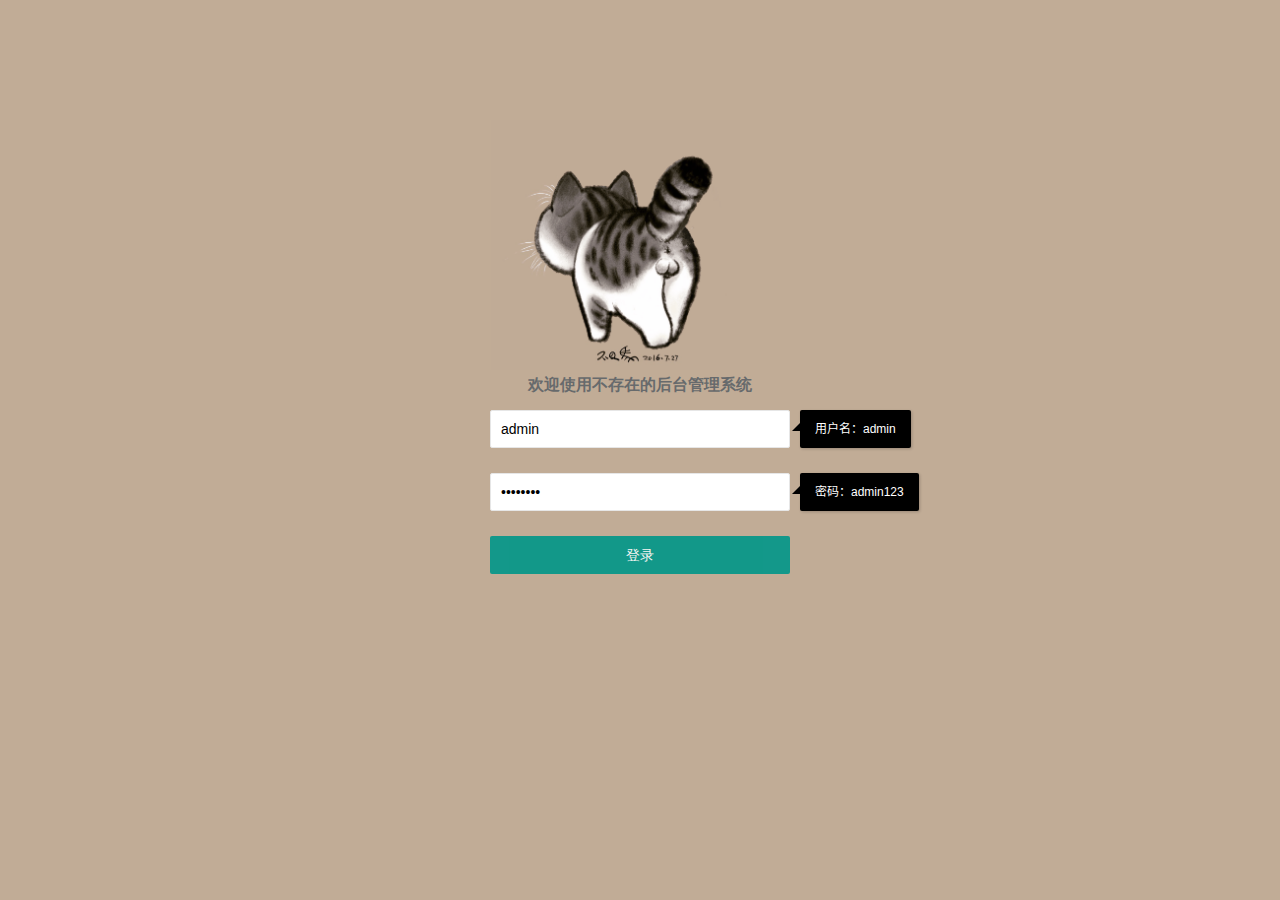
==== carousel.html @ 5767499c "轮播图、登录认证等" ====
<!DOCTYPE html>
<html lang="zh-CN">

<head>
    <meta charset="UTF-8">
    <meta name="renderer" content="webkit">
    <meta name="viewport" content="width=device-width, initial-scale=1.0">
    <meta http-equiv="X-UA-Compatible" content="ie=edge">
    <title>layui2.0 | 轮播图</title>
    <link rel="stylesheet" href="./layui/css/layui.css">
    <link rel="stylesheet" href="./css/main.css">
</head>

<body>
    <div class="layui-layout layui-layout-admin">
        <script src="./js/modules/nav.js"></script>
        <div class="layui-body">
            <span class="layui-breadcrumb"><a href="">首页</a><a><cite>轮播图</cite></a></span>
            <div class="layui-carousel" id="carousel" lay-filter="carousel">
                <div carousel-item class="carousel-items" id="imgItems">
                    <div><img src="./img/carousel/1.jpg" alt=""></div>
                    <div><img src="./img/carousel/2.jpg" alt=""></div>
                    <div><img src="./img/carousel/3.jpg" alt=""></div>
                    <!-- <div><img src="./img/carousel/4.jpg" alt=""></div>
                    <div><img src="./img/carousel/5.jpg" alt=""></div>
                    <div><img src="./img/carousel/6.jpg" alt=""></div> -->
                </div>
            </div>
            <button type="button" class="layui-btn" id="moreImg">添加一张图片</button>
        </div>
        <div class="layui-footer">
            <p>版权所有:coldshan　备案号: 554655©coldshan58　UI框架---layui</p>
        </div>
    </div>
    <script src="./layui/layui.js"></script>
    <script src="./js/common.js"></script>
    <script>
        layui.use(['element', 'carousel', 'layer'], function () {
            var element = layui.element;
            var carousel = layui.carousel;
            var layer = layui.layer;

            var carouselOptions = {
                elem: '#carousel',
                width: '80%',
                height: '600px',
                arrow: 'hover',
                anim: 'default',
                interval: '1500'
            }
            var myCarousel = carousel.render(carouselOptions);
            carousel.on('change(carousel)', function (obj) {
                var arr = ["一", "二", "三", "四", "五", "六"]
                layer.msg("我是第" + arr[obj.index] + "张图片", { time: 800 });
            });
            var count = 4;
            var moreImgBtn = document.getElementById('moreImg');
            var imgELements = document.getElementById('imgItems');
            var imgHtml = '<img src="./img/carousel/'+ count +'.jpg" alt="">';
            moreImgBtn.onclick = function () {
                if(count < 7) {
                    var imgBox = document.createElement('div');
                    imgBox.innerHTML = imgHtml;
                    imgELements.appendChild(imgBox);
                    myCarousel.reload(carouselOptions);
                    count += 1;
                    imgHtml = '<img src="./img/carousel/'+ count +'.jpg" alt="">';
                } else {
                    layer.msg('没有图片啦', {time: 1500});
                }
            }
        })
    </script>
</body>

</html>
---- layui/css/layui.css ----
/** layui-v2.1.2 MIT License By http://www.layui.com */
 .layui-btn,.layui-inline,img{vertical-align:middle}.layui-btn,.layui-disabled,.layui-icon,.layui-unselect{-webkit-user-select:none;-ms-user-select:none;-moz-user-select:none}blockquote,body,button,dd,div,dl,dt,form,h1,h2,h3,h4,h5,h6,input,li,ol,p,pre,td,textarea,th,ul{margin:0;padding:0;-webkit-tap-highlight-color:rgba(0,0,0,0)}a:active,a:hover{outline:0}img{display:inline-block;border:none}li{list-style:none}table{border-collapse:collapse;border-spacing:0}h1,h2,h3{font-size:14px;font-weight:400}h4,h5,h6{font-size:100%;font-weight:400}button,input,optgroup,option,select,textarea{font-family:inherit;font-size:inherit;font-style:inherit;font-weight:inherit;outline:0}pre{white-space:pre-wrap;white-space:-moz-pre-wrap;white-space:-pre-wrap;white-space:-o-pre-wrap;word-wrap:break-word}@font-face{font-family:layui-icon;src:url(../font/iconfont.eot?v=2);src:url(../font/iconfont.eot?v=2#iefix) format('embedded-opentype'),url(../font/iconfont.svg?v=2#iconfont) format('svg'),url(../font/iconfont.woff?v=2) format('woff'),url(../font/iconfont.ttf?v=2) format('truetype')}.layui-icon{font-family:layui-icon!important;font-size:16px;font-style:normal;-webkit-font-smoothing:antialiased;-moz-osx-font-smoothing:grayscale}body{line-height:24px;font:14px Helvetica Neue,Helvetica,PingFang SC,\5FAE\8F6F\96C5\9ED1,Tahoma,Arial,sans-serif}hr{height:1px;margin:10px 0;border:0;background-color:#e2e2e2;clear:both}a{color:#333;text-decoration:none}a:hover{color:#777}a cite{font-style:normal;*cursor:pointer}.layui-border-box,.layui-border-box *{box-sizing:border-box}.layui-box,.layui-box *{box-sizing:content-box}.layui-clear{clear:both;*zoom:1}.layui-clear:after{content:'\20';clear:both;*zoom:1;display:block;height:0}.layui-inline{position:relative;display:inline-block;*display:inline;*zoom:1}.layui-edge{position:absolute;width:0;height:0;border-style:dashed;border-color:transparent;overflow:hidden}.layui-elip{text-overflow:ellipsis;overflow:hidden;white-space:nowrap}.layui-disabled,.layui-disabled:hover{color:#d2d2d2!important;cursor:not-allowed!important}.layui-circle{border-radius:100%}.layui-show{display:block!important}.layui-hide{display:none!important}.layui-main{position:relative;width:1140px;margin:0 auto}.layui-header{position:relative;z-index:1000;height:60px}.layui-header a:hover{transition:all .5s;-webkit-transition:all .5s}.layui-side{position:fixed;top:0;bottom:0;z-index:999;width:200px;overflow-x:hidden}.layui-side-scroll{width:220px;height:100%;overflow-x:hidden}.layui-body{position:absolute;left:200px;right:0;top:0;bottom:0;z-index:998;width:auto;overflow:hidden;overflow-y:auto;box-sizing:border-box}.layui-layout-admin .layui-header{background-color:#23262E}.layui-layout-admin .layui-side{top:60px;width:200px;overflow-x:hidden}.layui-layout-admin .layui-body{top:60px;bottom:44px}.layui-layout-admin .layui-main{width:auto;margin:0 15px}.layui-layout-admin .layui-footer{position:fixed;left:200px;right:0;bottom:0;height:44px;line-height:44px;padding:0 15px;background-color:#eee}.layui-layout-admin .layui-logo{position:absolute;left:0;top:0;width:200px;height:100%;line-height:60px;text-align:center;color:#009688;font-size:16px}.layui-layout-admin .layui-header .layui-nav{background:0 0}.layui-layout-left{position:absolute!important;left:200px;top:0}.layui-layout-right{position:absolute!important;right:0;top:0}.layui-container{position:relative;margin:0 auto;padding:0 15px;box-sizing:border-box}.layui-fluid{position:relative;margin:0 auto;padding:0 15px}.layui-row:after,.layui-row:before{content:'';display:block;clear:both}.layui-col-lg1,.layui-col-lg10,.layui-col-lg11,.layui-col-lg12,.layui-col-lg2,.layui-col-lg3,.layui-col-lg4,.layui-col-lg5,.layui-col-lg6,.layui-col-lg7,.layui-col-lg8,.layui-col-lg9,.layui-col-md1,.layui-col-md10,.layui-col-md11,.layui-col-md12,.layui-col-md2,.layui-col-md3,.layui-col-md4,.layui-col-md5,.layui-col-md6,.layui-col-md7,.layui-col-md8,.layui-col-md9,.layui-col-sm1,.layui-col-sm10,.layui-col-sm11,.layui-col-sm12,.layui-col-sm2,.layui-col-sm3,.layui-col-sm4,.layui-col-sm5,.layui-col-sm6,.layui-col-sm7,.layui-col-sm8,.layui-col-sm9,.layui-col-xs1,.layui-col-xs10,.layui-col-xs11,.layui-col-xs12,.layui-col-xs2,.layui-col-xs3,.layui-col-xs4,.layui-col-xs5,.layui-col-xs6,.layui-col-xs7,.layui-col-xs8,.layui-col-xs9{position:relative;display:block;box-sizing:border-box}.layui-col-xs1,.layui-col-xs10,.layui-col-xs11,.layui-col-xs12,.layui-col-xs2,.layui-col-xs3,.layui-col-xs4,.layui-col-xs5,.layui-col-xs6,.layui-col-xs7,.layui-col-xs8,.layui-col-xs9{float:left}.layui-col-xs1{width:8.33333333%}.layui-col-xs2{width:16.66666667%}.layui-col-xs3{width:25%}.layui-col-xs4{width:33.33333333%}.layui-col-xs5{width:41.66666667%}.layui-col-xs6{width:50%}.layui-col-xs7{width:58.33333333%}.layui-col-xs8{width:66.66666667%}.layui-col-xs9{width:75%}.layui-col-xs10{width:83.33333333%}.layui-col-xs11{width:91.66666667%}.layui-col-xs12{width:100%}.layui-col-xs-offset1{margin-left:8.33333333%}.layui-col-xs-offset2{margin-left:16.66666667%}.layui-col-xs-offset3{margin-left:25%}.layui-col-xs-offset4{margin-left:33.33333333%}.layui-col-xs-offset5{margin-left:41.66666667%}.layui-col-xs-offset6{margin-left:50%}.layui-col-xs-offset7{margin-left:58.33333333%}.layui-col-xs-offset8{margin-left:66.66666667%}.layui-col-xs-offset9{margin-left:75%}.layui-col-xs-offset10{margin-left:83.33333333%}.layui-col-xs-offset11{margin-left:91.66666667%}.layui-col-xs-offset12{margin-left:100%}@media screen and (max-width:768px){.layui-hide-xs{display:none!important}.layui-show-xs-block{display:block!important}.layui-show-xs-inline{display:inline!important}.layui-show-xs-inline-block{display:inline-block!important}}@media screen and (min-width:768px){.layui-container{width:750px}.layui-hide-sm{display:none!important}.layui-show-sm-block{display:block!important}.layui-show-sm-inline{display:inline!important}.layui-show-sm-inline-block{display:inline-block!important}.layui-col-sm1,.layui-col-sm10,.layui-col-sm11,.layui-col-sm12,.layui-col-sm2,.layui-col-sm3,.layui-col-sm4,.layui-col-sm5,.layui-col-sm6,.layui-col-sm7,.layui-col-sm8,.layui-col-sm9{float:left}.layui-col-sm1{width:8.33333333%}.layui-col-sm2{width:16.66666667%}.layui-col-sm3{width:25%}.layui-col-sm4{width:33.33333333%}.layui-col-sm5{width:41.66666667%}.layui-col-sm6{width:50%}.layui-col-sm7{width:58.33333333%}.layui-col-sm8{width:66.66666667%}.layui-col-sm9{width:75%}.layui-col-sm10{width:83.33333333%}.layui-col-sm11{width:91.66666667%}.layui-col-sm12{width:100%}.layui-col-sm-offset1{margin-left:8.33333333%}.layui-col-sm-offset2{margin-left:16.66666667%}.layui-col-sm-offset3{margin-left:25%}.layui-col-sm-offset4{margin-left:33.33333333%}.layui-col-sm-offset5{margin-left:41.66666667%}.layui-col-sm-offset6{margin-left:50%}.layui-col-sm-offset7{margin-left:58.33333333%}.layui-col-sm-offset8{margin-left:66.66666667%}.layui-col-sm-offset9{margin-left:75%}.layui-col-sm-offset10{margin-left:83.33333333%}.layui-col-sm-offset11{margin-left:91.66666667%}.layui-col-sm-offset12{margin-left:100%}}@media screen and (min-width:992px){.layui-container{width:970px}.layui-hide-md{display:none!important}.layui-show-md-block{display:block!important}.layui-show-md-inline{display:inline!important}.layui-show-md-inline-block{display:inline-block!important}.layui-col-md1,.layui-col-md10,.layui-col-md11,.layui-col-md12,.layui-col-md2,.layui-col-md3,.layui-col-md4,.layui-col-md5,.layui-col-md6,.layui-col-md7,.layui-col-md8,.layui-col-md9{float:left}.layui-col-md1{width:8.33333333%}.layui-col-md2{width:16.66666667%}.layui-col-md3{width:25%}.layui-col-md4{width:33.33333333%}.layui-col-md5{width:41.66666667%}.layui-col-md6{width:50%}.layui-col-md7{width:58.33333333%}.layui-col-md8{width:66.66666667%}.layui-col-md9{width:75%}.layui-col-md10{width:83.33333333%}.layui-col-md11{width:91.66666667%}.layui-col-md12{width:100%}.layui-col-md-offset1{margin-left:8.33333333%}.layui-col-md-offset2{margin-left:16.66666667%}.layui-col-md-offset3{margin-left:25%}.layui-col-md-offset4{margin-left:33.33333333%}.layui-col-md-offset5{margin-left:41.66666667%}.layui-col-md-offset6{margin-left:50%}.layui-col-md-offset7{margin-left:58.33333333%}.layui-col-md-offset8{margin-left:66.66666667%}.layui-col-md-offset9{margin-left:75%}.layui-col-md-offset10{margin-left:83.33333333%}.layui-col-md-offset11{margin-left:91.66666667%}.layui-col-md-offset12{margin-left:100%}}@media screen and (min-width:1200px){.layui-container{width:1170px}.layui-hide-lg{display:none!important}.layui-show-lg-block{display:block!important}.layui-show-lg-inline{display:inline!important}.layui-show-lg-inline-block{display:inline-block!important}.layui-col-lg1,.layui-col-lg10,.layui-col-lg11,.layui-col-lg12,.layui-col-lg2,.layui-col-lg3,.layui-col-lg4,.layui-col-lg5,.layui-col-lg6,.layui-col-lg7,.layui-col-lg8,.layui-col-lg9{float:left}.layui-col-lg1{width:8.33333333%}.layui-col-lg2{width:16.66666667%}.layui-col-lg3{width:25%}.layui-col-lg4{width:33.33333333%}.layui-col-lg5{width:41.66666667%}.layui-col-lg6{width:50%}.layui-col-lg7{width:58.33333333%}.layui-col-lg8{width:66.66666667%}.layui-col-lg9{width:75%}.layui-col-lg10{width:83.33333333%}.layui-col-lg11{width:91.66666667%}.layui-col-lg12{width:100%}.layui-col-lg-offset1{margin-left:8.33333333%}.layui-col-lg-offset2{margin-left:16.66666667%}.layui-col-lg-offset3{margin-left:25%}.layui-col-lg-offset4{margin-left:33.33333333%}.layui-col-lg-offset5{margin-left:41.66666667%}.layui-col-lg-offset6{margin-left:50%}.layui-col-lg-offset7{margin-left:58.33333333%}.layui-col-lg-offset8{margin-left:66.66666667%}.layui-col-lg-offset9{margin-left:75%}.layui-col-lg-offset10{margin-left:83.33333333%}.layui-col-lg-offset11{margin-left:91.66666667%}.layui-col-lg-offset12{margin-left:100%}}.layui-col-space1{margin:-.5px}.layui-col-space1>*{padding:.5px}.layui-col-space3{margin:-1.5px}.layui-col-space3>*{padding:1.5px}.layui-col-space5{margin:-2.5px}.layui-col-space5>*{padding:2.5px}.layui-col-space8{margin:-3.5px}.layui-col-space8>*{padding:3.5px}.layui-col-space10{margin:-5px}.layui-col-space10>*{padding:5px}.layui-col-space12{margin:-6px}.layui-col-space12>*{padding:6px}.layui-col-space15{margin:-7.5px}.layui-col-space15>*{padding:7.5px}.layui-col-space18{margin:-9px}.layui-col-space18>*{padding:9px}.layui-col-space20{margin:-10px}.layui-col-space20>*{padding:10px}.layui-col-space22{margin:-11px}.layui-col-space22>*{padding:11px}.layui-col-space25{margin:-12.5px}.layui-col-space25>*{padding:12.5px}.layui-col-space30{margin:-15px}.layui-col-space30>*{padding:15px}.layui-btn,.layui-input,.layui-select,.layui-textarea,.layui-upload-button{outline:0;-webkit-transition:border-color .3s cubic-bezier(.65,.05,.35,.5);transition:border-color .3s cubic-bezier(.65,.05,.35,.5);box-sizing:border-box}.layui-elem-quote{margin-bottom:10px;padding:15px;line-height:22px;border-left:5px solid #009688;border-radius:0 2px 2px 0;background-color:#f2f2f2}.layui-quote-nm{border-color:#e2e2e2;border-style:solid;border-width:1px 1px 1px 5px;background:0 0}.layui-elem-field{margin-bottom:10px;padding:0;border:1px solid #e2e2e2}.layui-elem-field legend{margin-left:20px;padding:0 10px;font-size:20px;font-weight:300}.layui-field-title{margin:10px 0 20px;border:none;border-top:1px solid #e2e2e2}.layui-field-box{padding:10px 15px}.layui-field-title .layui-field-box{padding:10px 0}.layui-progress{position:relative;height:6px;border-radius:20px;background-color:#e2e2e2}.layui-progress-bar{position:absolute;width:0;max-width:100%;height:6px;border-radius:20px;text-align:right;background-color:#5FB878;transition:all .3s;-webkit-transition:all .3s}.layui-progress-big,.layui-progress-big .layui-progress-bar{height:18px;line-height:18px}.layui-progress-text{position:relative;top:-18px;line-height:18px;font-size:12px;color:#666}.layui-progress-big .layui-progress-text{position:static;padding:0 10px;color:#fff}.layui-collapse{border:1px solid #e2e2e2;border-radius:2px}.layui-colla-item{border-top:1px solid #e2e2e2}.layui-colla-item:first-child{border-top:none}.layui-colla-title{position:relative;height:42px;line-height:42px;padding:0 15px 0 35px;color:#333;background-color:#f2f2f2;cursor:pointer}.layui-colla-content{display:none;padding:10px 15px;line-height:22px;border-top:1px solid #e2e2e2;color:#666}.layui-bg-black,.layui-bg-blue,.layui-bg-cyan,.layui-bg-green,.layui-bg-orange,.layui-bg-red{color:#fff!important}.layui-colla-icon{position:absolute;left:15px;top:0;font-size:14px}.layui-bg-red{background-color:#FF5722!important}.layui-bg-orange{background-color:#FFB800!important}.layui-bg-green{background-color:#009688!important}.layui-bg-cyan{background-color:#2F4056!important}.layui-bg-blue{background-color:#1E9FFF!important}.layui-bg-black{background-color:#393D49!important}.layui-bg-gray{background-color:#eee!important;color:#666!important}.layui-text{line-height:22px;font-size:14px;color:#666}.layui-text h1,.layui-text h2,.layui-text h3{font-weight:500;color:#333}.layui-text h1{font-size:30px}.layui-text h2{font-size:24px}.layui-text h3{font-size:18px}.layui-text a{color:#01AAED}.layui-text a:hover{text-decoration:underline}.layui-text ul{padding:5px 0 5px 15px}.layui-text ul li{margin-top:5px;list-style-type:disc}.layui-text em,.layui-word-aux{color:#999!important;padding:0 5px!important}.layui-btn{display:inline-block;height:38px;line-height:38px;padding:0 18px;background-color:#009688;color:#fff;white-space:nowrap;text-align:center;font-size:14px;border:none;border-radius:2px;cursor:pointer;opacity:.9;filter:alpha(opacity=90)}.layui-btn:hover{opacity:.8;filter:alpha(opacity=80);color:#fff}.layui-btn:active{opacity:1;filter:alpha(opacity=100)}.layui-btn+.layui-btn{margin-left:10px}.layui-btn-radius{border-radius:100px}.layui-btn .layui-icon{margin-right:3px;font-size:18px;vertical-align:bottom;vertical-align:middle\9}.layui-btn-primary{border:1px solid #C9C9C9;background-color:#fff;color:#555}.layui-btn-primary:hover{border-color:#009688;color:#333}.layui-btn-normal{background-color:#1E9FFF}.layui-btn-warm{background-color:#FFB800}.layui-btn-danger{background-color:#FF5722}.layui-btn-disabled,.layui-btn-disabled:active,.layui-btn-disabled:hover{border:1px solid #e6e6e6;background-color:#FBFBFB;color:#C9C9C9;cursor:not-allowed;opacity:1}.layui-btn-big{height:44px;line-height:44px;padding:0 25px;font-size:16px}.layui-btn-small{height:30px;line-height:30px;padding:0 10px;font-size:12px}.layui-btn-small i{font-size:16px!important}.layui-btn-mini{height:22px;line-height:22px;padding:0 5px;font-size:12px}.layui-btn-mini i{font-size:14px!important}.layui-btn-group{display:inline-block;vertical-align:middle;font-size:0}.layui-btn-group .layui-btn{margin-left:0!important;margin-right:0!important;border-left:1px solid rgba(255,255,255,.5);border-radius:0}.layui-btn-group .layui-btn-primary{border-left:none}.layui-btn-group .layui-btn-primary:hover{border-color:#C9C9C9;color:#009688}.layui-btn-group .layui-btn:first-child{border-left:none;border-radius:2px 0 0 2px}.layui-btn-group .layui-btn-primary:first-child{border-left:1px solid #c9c9c9}.layui-btn-group .layui-btn:last-child{border-radius:0 2px 2px 0}.layui-btn-group .layui-btn+.layui-btn{margin-left:0}.layui-btn-group+.layui-btn-group{margin-left:10px}.layui-input,.layui-select,.layui-textarea{height:38px;line-height:36px\9;border:1px solid #e6e6e6;background-color:#fff;border-radius:2px}.layui-form-label,.layui-form-mid,.layui-textarea{line-height:20px;position:relative}.layui-input,.layui-textarea{display:block;width:100%;padding-left:10px}.layui-input:hover,.layui-textarea:hover{border-color:#D2D2D2!important}.layui-input:focus,.layui-textarea:focus{border-color:#C9C9C9!important}.layui-textarea{min-height:100px;height:auto;padding:6px 10px;resize:vertical}.layui-select{padding:0 10px}.layui-form input[type=checkbox],.layui-form input[type=radio],.layui-form select{display:none}.layui-form-item{margin-bottom:15px;clear:both;*zoom:1}.layui-form-item:after{content:'\20';clear:both;*zoom:1;display:block;height:0}.layui-form-label{float:left;display:block;padding:9px 15px;width:80px;font-weight:400;text-align:right}.layui-form-item .layui-inline{margin-bottom:5px;margin-right:10px}.layui-input-block,.layui-input-inline{position:relative}.layui-input-block{margin-left:110px;min-height:36px}.layui-input-inline{display:inline-block;vertical-align:middle}.layui-form-item .layui-input-inline{float:left;width:190px;margin-right:10px}.layui-form-text .layui-input-inline{width:auto}.layui-form-mid{float:left;display:block;padding:8px 0!important;margin-right:10px}.layui-form-danger+.layui-form-select .layui-input,.layui-form-danger:focus{border:1px solid #FF5722!important}.layui-form-select{position:relative}.layui-form-select .layui-input{padding-right:30px;cursor:pointer}.layui-form-select .layui-edge{position:absolute;right:10px;top:50%;margin-top:-3px;cursor:pointer;border-width:6px;border-top-color:#c2c2c2;border-top-style:solid;transition:all .3s;-webkit-transition:all .3s}.layui-form-select dl{display:none;position:absolute;left:0;top:42px;padding:5px 0;z-index:999;min-width:100%;border:1px solid #d2d2d2;max-height:300px;overflow-y:auto;background-color:#fff;border-radius:2px;box-shadow:0 2px 4px rgba(0,0,0,.12);box-sizing:border-box}.layui-form-select dl dd,.layui-form-select dl dt{padding:0 10px;line-height:36px;white-space:nowrap;overflow:hidden;text-overflow:ellipsis}.layui-form-select dl dt{font-size:12px;color:#999}.layui-form-select dl dd{cursor:pointer}.layui-form-select dl dd:hover{background-color:#f2f2f2}.layui-form-select .layui-select-group dd{padding-left:20px}.layui-form-select dl dd.layui-select-tips{padding-left:10px!important;color:#999}.layui-form-select dl dd.layui-this{background-color:#5FB878;color:#fff}.layui-form-checkbox,.layui-form-select dl dd.layui-disabled{background-color:#fff}.layui-form-selected dl{display:block}.layui-form-checkbox,.layui-form-checkbox *,.layui-form-radio,.layui-form-radio *,.layui-form-switch{display:inline-block;vertical-align:middle}.layui-form-selected .layui-edge{margin-top:-9px;-webkit-transform:rotate(180deg);transform:rotate(180deg);margin-top:-3px\9}:root .layui-form-selected .layui-edge{margin-top:-9px\0/IE9}.layui-form-selectup dl{top:auto;bottom:42px}.layui-select-none{margin:5px 0;text-align:center;color:#999}.layui-select-disabled .layui-disabled{border-color:#eee!important}.layui-select-disabled .layui-edge{border-top-color:#d2d2d2}.layui-form-checkbox{position:relative;height:30px;line-height:28px;margin-right:10px;padding-right:30px;border:1px solid #d2d2d2;cursor:pointer;font-size:0;border-radius:2px;-webkit-transition:.1s linear;transition:.1s linear;box-sizing:border-box}.layui-form-checkbox:hover{border:1px solid #c2c2c2}.layui-form-checkbox span{padding:0 10px;height:100%;font-size:14px;background-color:#d2d2d2;color:#fff;overflow:hidden;white-space:nowrap;text-overflow:ellipsis}.layui-form-checkbox:hover span{background-color:#c2c2c2}.layui-form-checkbox i{position:absolute;right:0;width:30px;color:#fff;font-size:20px;text-align:center}.layui-form-checkbox:hover i{color:#c2c2c2}.layui-form-checked,.layui-form-checked:hover{border-color:#5FB878}.layui-form-checked span,.layui-form-checked:hover span{background-color:#5FB878}.layui-form-checked i,.layui-form-checked:hover i{color:#5FB878}.layui-form-item .layui-form-checkbox{margin-top:4px}.layui-form-checkbox[lay-skin=primary]{height:auto!important;line-height:normal!important;border:none!important;margin-right:0;padding-right:0;background:0 0}.layui-form-checkbox[lay-skin=primary] span{float:right;padding-right:15px;line-height:18px;background:0 0;color:#666}.layui-form-checkbox[lay-skin=primary] i{position:relative;top:0;width:16px;height:16px;line-height:16px;border:1px solid #d2d2d2;font-size:12px;border-radius:2px;background-color:#fff;-webkit-transition:.1s linear;transition:.1s linear}.layui-form-checkbox[lay-skin=primary]:hover i{border-color:#5FB878;color:#fff}.layui-form-checked[lay-skin=primary] i{border-color:#5FB878;background-color:#5FB878;color:#fff}.layui-checkbox-disbaled[lay-skin=primary] span{background:0 0!important}.layui-checkbox-disbaled[lay-skin=primary]:hover i{border-color:#d2d2d2}.layui-form-item .layui-form-checkbox[lay-skin=primary]{margin-top:10px}.layui-form-switch{position:relative;height:22px;line-height:22px;width:42px;padding:0 5px;margin-top:8px;border:1px solid #d2d2d2;border-radius:20px;cursor:pointer;background-color:#fff;-webkit-transition:.1s linear;transition:.1s linear}.layui-form-switch i{position:absolute;left:5px;top:3px;width:16px;height:16px;border-radius:20px;background-color:#d2d2d2;-webkit-transition:.1s linear;transition:.1s linear}.layui-form-switch em{position:absolute;right:5px;top:0;width:25px;padding:0!important;text-align:center!important;color:#999!important;font-style:normal!important;font-size:12px}.layui-form-onswitch{border-color:#5FB878;background-color:#5FB878}.layui-form-onswitch i{left:32px;background-color:#fff}.layui-form-onswitch em{left:5px;right:auto;color:#fff!important}.layui-checkbox-disbaled{border-color:#e2e2e2!important}.layui-checkbox-disbaled span{background-color:#e2e2e2!important}.layui-checkbox-disbaled:hover i{color:#fff!important}.layui-form-radio{line-height:28px;margin:6px 10px 0 0;padding-right:10px;cursor:pointer;font-size:0}.layui-form-radio i{margin-right:8px;font-size:22px;color:#c2c2c2}.layui-form-radio span{font-size:14px}.layui-form-radio i:hover,.layui-form-radioed i{color:#5FB878}.layui-radio-disbaled i{color:#e2e2e2!important}.layui-form-pane .layui-form-label{width:110px;padding:8px 15px;height:38px;line-height:20px;border:1px solid #e6e6e6;border-radius:2px 0 0 2px;text-align:center;background-color:#FBFBFB;overflow:hidden;white-space:nowrap;text-overflow:ellipsis;box-sizing:border-box}.layui-form-pane .layui-input-inline{margin-left:-1px}.layui-form-pane .layui-input-block{margin-left:110px;left:-1px}.layui-form-pane .layui-input{border-radius:0 2px 2px 0}.layui-form-pane .layui-form-text .layui-form-label{float:none;width:100%;border-right:1px solid #e6e6e6;border-radius:2px;box-sizing:border-box;text-align:left}.layui-form-pane .layui-form-text .layui-input-inline{display:block;margin:0;top:-1px;clear:both}.layui-form-pane .layui-form-text .layui-input-block{margin:0;left:0;top:-1px}.layui-form-pane .layui-form-text .layui-textarea{min-height:100px;border-radius:0 0 2px 2px}.layui-form-pane .layui-form-checkbox{margin:4px 0 4px 10px}.layui-form-pane .layui-form-radio,.layui-form-pane .layui-form-switch{margin-top:6px;margin-left:10px}.layui-form-pane .layui-form-item[pane]{position:relative;border:1px solid #e6e6e6}.layui-form-pane .layui-form-item[pane] .layui-form-label{position:absolute;left:0;top:0;height:100%;border-width:0 1px 0 0}.layui-form-pane .layui-form-item[pane] .layui-input-inline{margin-left:110px}@media screen and (max-width:450px){.layui-form-item .layui-form-label{text-overflow:ellipsis;overflow:hidden;white-space:nowrap}.layui-form-item .layui-inline{display:block;margin-right:0;margin-bottom:20px;clear:both}.layui-form-item .layui-inline:after{content:'\20';clear:both;display:block;height:0}.layui-form-item .layui-input-inline{display:block;float:none;left:-3px;width:auto;margin:0 0 10px 112px}.layui-form-item .layui-input-inline+.layui-form-mid{margin-left:110px;top:-5px;padding:0}.layui-form-item .layui-form-checkbox{margin-right:5px;margin-bottom:5px}}.layui-layedit{border:1px solid #d2d2d2;border-radius:2px}.layui-layedit-tool{padding:3px 5px;border-bottom:1px solid #e2e2e2;font-size:0}.layedit-tool-fixed{position:fixed;top:0;border-top:1px solid #e2e2e2}.layui-layedit-tool .layedit-tool-mid,.layui-layedit-tool .layui-icon{display:inline-block;vertical-align:middle;text-align:center;font-size:14px}.layui-layedit-tool .layui-icon{position:relative;width:32px;height:30px;line-height:30px;margin:3px 5px;color:#777;cursor:pointer;border-radius:2px}.layui-layedit-tool .layui-icon:hover{color:#393D49}.layui-layedit-tool .layui-icon:active{color:#000}.layui-layedit-tool .layedit-tool-active{background-color:#e2e2e2;color:#000}.layui-layedit-tool .layui-disabled,.layui-layedit-tool .layui-disabled:hover{color:#d2d2d2;cursor:not-allowed}.layui-layedit-tool .layedit-tool-mid{width:1px;height:18px;margin:0 10px;background-color:#d2d2d2}.layedit-tool-html{width:50px!important;font-size:30px!important}.layedit-tool-b,.layedit-tool-code,.layedit-tool-help{font-size:16px!important}.layedit-tool-d,.layedit-tool-face,.layedit-tool-image,.layedit-tool-unlink{font-size:18px!important}.layedit-tool-image input{position:absolute;font-size:0;left:0;top:0;width:100%;height:100%;opacity:.01;filter:Alpha(opacity=1);cursor:pointer}.layui-layedit-iframe iframe{display:block;width:100%}#LAY_layedit_code{overflow:hidden}.layui-laypage{display:inline-block;*display:inline;*zoom:1;vertical-align:middle;margin:10px 0;font-size:0}.layui-laypage>a:first-child,.layui-laypage>a:first-child em{border-radius:2px 0 0 2px}.layui-laypage>a:last-child,.layui-laypage>a:last-child em{border-radius:0 2px 2px 0}.layui-laypage>:first-child{margin-left:0!important}.layui-laypage>:last-child{margin-right:0!important}.layui-laypage a,.layui-laypage button,.layui-laypage input,.layui-laypage select,.layui-laypage span{border:1px solid #e2e2e2}.layui-laypage a,.layui-laypage span{display:inline-block;*display:inline;*zoom:1;vertical-align:middle;padding:0 15px;height:28px;line-height:28px;margin:0 -1px 5px 0;background-color:#fff;color:#333;font-size:12px}.layui-laypage a:hover{color:#009688}.layui-laypage em{font-style:normal}.layui-laypage .layui-laypage-spr{color:#999;font-weight:700}.layui-laypage a{text-decoration:none}.layui-laypage .layui-laypage-curr{position:relative}.layui-laypage .layui-laypage-curr em{position:relative;color:#fff}.layui-laypage .layui-laypage-curr .layui-laypage-em{position:absolute;left:-1px;top:-1px;padding:1px;width:100%;height:100%;background-color:#009688}.layui-laypage-em{border-radius:2px}.layui-laypage-next em,.layui-laypage-prev em{font-family:Sim sun;font-size:16px}.layui-laypage .layui-laypage-count,.layui-laypage .layui-laypage-limits,.layui-laypage .layui-laypage-skip{margin-left:10px;margin-right:10px;padding:0;border:none}.layui-laypage .layui-laypage-limits{vertical-align:top}.layui-laypage select{height:22px;padding:3px;border-radius:2px;cursor:pointer}.layui-laypage .layui-laypage-skip{height:30px;line-height:30px;color:#999}.layui-laypage button,.layui-laypage input{height:30px;line-height:30px;border:1px solid #e2e2e2;border-radius:2px;vertical-align:top;background-color:#fff;box-sizing:border-box}.layui-laypage input{display:inline-block;width:40px;margin:0 10px;padding:0 3px;text-align:center}.layui-laypage input:focus,.layui-laypage select:focus{border-color:#009688!important}.layui-laypage button{margin-left:10px;padding:0 10px;cursor:pointer}.layui-flow-more{margin:10px 0;text-align:center;color:#999;font-size:14px}.layui-flow-more a{height:32px;line-height:32px}.layui-flow-more a *{display:inline-block;vertical-align:top}.layui-flow-more a cite{padding:0 20px;border-radius:3px;background-color:#eee;color:#333;font-style:normal}.layui-flow-more a cite:hover{opacity:.8}.layui-flow-more a i{font-size:30px;color:#737383}.layui-table{width:100%;margin:10px 0;background-color:#fff}.layui-table tr{transition:all .3s;-webkit-transition:all .3s}.layui-table thead tr,.layui-table-fixed-l tr,.layui-table-header,.layui-table-mend,.layui-table-patch,.layui-table-tool{background-color:#f2f2f2}.layui-table th{text-align:left;font-weight:400}.layui-table td,.layui-table th,.layui-table-header,.layui-table-tool,.layui-table-view,.layui-table[lay-skin=row],.layui-table[lay-skin=line]{border:1px solid #e2e2e2}.layui-table td,.layui-table th{position:relative;padding:9px 15px;min-height:20px;line-height:20px;font-size:14px}.layui-table[lay-even] tr:nth-child(even){background-color:#f8f8f8}.layui-table tbody tr:hover,.layui-table-hover{background-color:#f2f2f2!important}.layui-table-click{background-color:#FFEEE8!important}.layui-table[lay-skin=line] td,.layui-table[lay-skin=line] th{border-width:0 0 1px}.layui-table[lay-skin=row] td,.layui-table[lay-skin=row] th{border-width:0 1px 0 0}.layui-table[lay-skin=nob] td,.layui-table[lay-skin=nob] th{border:none}.layui-table img{max-width:100px}.layui-table[lay-size=lg] td,.layui-table[lay-size=lg] th{padding:15px 30px}.layui-table-view .layui-table[lay-size=lg] .layui-table-cell{height:40px;line-height:40px}.layui-table[lay-size=sm] td,.layui-table[lay-size=sm] th{font-size:12px;padding:5px 10px}.layui-table-view .layui-table[lay-size=sm] .layui-table-cell{height:20px;line-height:20px}.layui-table[lay-data]{display:none}.layui-table-view{position:relative;margin:10px 0;overflow:hidden}.layui-table-view .layui-table{position:relative;width:auto;margin:0}.layui-table-body,.layui-table-header .layui-table,.layui-table-tool{margin-bottom:-1px}.layui-table-view .layui-table[lay-skin=line]{border-width:0 1px 0 0}.layui-table-view .layui-table[lay-skin=row]{border-width:0 0 1px}.layui-table-view .layui-table td,.layui-table-view .layui-table th{padding:5px 0;border-top:none;border-left:none}.layui-table-view .layui-table td{cursor:default}.layui-table-view .layui-form-checkbox[lay-skin=primary] i{width:18px;height:18px}.layui-table-header{border-width:0 0 1px;overflow:hidden}.layui-table-sort{width:20px;height:20px;margin-left:5px;cursor:pointer!important}.layui-table-sort .layui-edge{left:5px;border-width:5px}.layui-table-sort .layui-table-sort-asc{top:4px;border-top:none;border-bottom-style:solid;border-bottom-color:#b2b2b2}.layui-table-sort .layui-table-sort-asc:hover{border-bottom-color:#666}.layui-table-sort .layui-table-sort-desc{bottom:4px;border-bottom:none;border-top-style:solid;border-top-color:#b2b2b2}.layui-table-sort .layui-table-sort-desc:hover{border-top-color:#666}.layui-table-sort[lay-sort=asc] .layui-table-sort-asc{border-bottom-color:#000}.layui-table-sort[lay-sort=desc] .layui-table-sort-desc{border-top-color:#000}.layui-table-cell{height:28px;line-height:28px;padding:0 15px;position:relative;overflow:hidden;text-overflow:ellipsis;white-space:nowrap;box-sizing:border-box}.layui-table-cell .layui-form-checkbox{top:-1px}.layui-table-cell .layui-table-link{color:#01AAED}.laytable-cell-space{width:15px;padding:0;text-align:center}.layui-table-body{position:relative;overflow:auto;margin-right:-1px}.layui-table-body .layui-none{line-height:40px;text-align:center;color:#999}.layui-table-fixed{position:absolute;left:0;top:0}.layui-table-fixed .layui-table-body{overflow:hidden}.layui-table-fixed-r{left:auto;right:-1px;border-left:1px solid #e2e2e2;box-shadow:-1px 0 8px rgba(0,0,0,.1)}.layui-table-fixed-r .layui-table-header{position:relative;overflow:visible}.layui-table-mend{position:absolute;right:-49px;top:0;height:100%;width:50px}.layui-table-tool{position:relative;width:100%;padding:7px 10px 0 0;border-width:1px 0 0;height:41px;font-size:12px;white-space:nowrap}.layui-table-tool:hover{overflow-x:auto}.layui-table-page{height:26px}.layui-table-tool .layui-laypage{margin:0}.layui-table-tool .layui-laypage a,.layui-table-tool .layui-laypage span{height:26px;line-height:26px;border:none;background:0 0;padding:0 12px}.layui-table-tool .layui-laypage .layui-laypage-count,.layui-table-tool .layui-laypage .layui-laypage-limits,.layui-table-tool .layui-laypage .layui-laypage-skip{margin-left:0;padding:0}.layui-table-tool .layui-laypage .layui-laypage-total{padding:0 10px}.layui-table-tool .layui-laypage .layui-laypage-spr{padding:0}.layui-table-tool .layui-laypage button,.layui-table-tool .layui-laypage input{height:26px;line-height:26px}.layui-table-tool .layui-laypage input{width:40px}.layui-table-tool .layui-laypage button{padding:0 10px}.layui-table-view select[lay-ignore]{display:inline-block}.layui-table-tool select{height:18px}.layui-table-patch .layui-table-cell{padding:0;width:30px}.layui-table-edit{position:absolute;left:0;top:0;width:100%;height:100%;padding:0 15px 1px;border:none}.layui-table-edit:focus{background-color:#F0F9F2}body .layui-table-tips .layui-layer-content{background:0 0;padding:0;box-shadow:0 1px 6px rgba(0,0,0,.1)}.layui-table-tips-main{margin:-44px 0 0 -1px;max-height:150px;padding:8px 15px;font-size:14px;overflow-y:scroll;background-color:#fff;color:#333;border:1px solid #e2e2e2}.layui-code,.layui-upload-list{margin:10px 0}.layui-table-tips-c{position:absolute;right:-3px;top:-12px;width:18px;height:18px;padding:3px;text-align:center;font-weight:700;border-radius:100%;font-size:14px;cursor:pointer;background-color:#666}.layui-table-tips-c:hover{background-color:#999}.layui-upload-file{display:none!important;opacity:.01;filter:Alpha(opacity=1)}.layui-upload-drag,.layui-upload-form,.layui-upload-wrap{display:inline-block}.layui-upload-choose{padding:0 10px;color:#999}.layui-upload-drag{position:relative;padding:30px;border:1px dashed #e2e2e2;background-color:#fff;text-align:center;cursor:pointer;color:#999}.layui-upload-drag .layui-icon{font-size:50px;color:#009688}.layui-upload-drag[lay-over]{border-color:#009688}.layui-upload-iframe{position:absolute;width:0;height:0;border:0;visibility:hidden}.layui-upload-wrap{position:relative;vertical-align:middle}.layui-upload-wrap .layui-upload-file{display:block!important;position:absolute;left:0;top:0;z-index:10;font-size:100px;width:100%;height:100%;opacity:.01;filter:Alpha(opacity=1);cursor:pointer}.layui-code{position:relative;padding:15px;line-height:20px;border:1px solid #ddd;border-left-width:6px;background-color:#F2F2F2;color:#333;font-family:Courier New;font-size:12px}.layui-tree{line-height:26px}.layui-tree li{text-overflow:ellipsis;overflow:hidden;white-space:nowrap}.layui-tree li .layui-tree-spread,.layui-tree li a{display:inline-block;vertical-align:top;height:26px;*display:inline;*zoom:1;cursor:pointer}.layui-tree li a{font-size:0}.layui-tree li a i{font-size:16px}.layui-tree li a cite{padding:0 6px;font-size:14px;font-style:normal}.layui-tree li i{padding-left:6px;color:#333;-moz-user-select:none}.layui-tree li .layui-tree-check{font-size:13px}.layui-tree li .layui-tree-check:hover{color:#009E94}.layui-tree li ul{display:none;margin-left:20px}.layui-tree li .layui-tree-enter{line-height:24px;border:1px dotted #000}.layui-tree-drag{display:none;position:absolute;left:-666px;top:-666px;background-color:#f2f2f2;padding:5px 10px;border:1px dotted #000;white-space:nowrap}.layui-tree-drag i{padding-right:5px}.layui-nav{position:relative;padding:0 20px;background-color:#393D49;color:#fff;border-radius:2px;font-size:0;box-sizing:border-box}.layui-nav *{font-size:14px}.layui-nav .layui-nav-item{position:relative;display:inline-block;*display:inline;*zoom:1;vertical-align:middle;line-height:60px}.layui-nav .layui-nav-item a{display:block;padding:0 20px;color:#fff;color:rgba(255,255,255,.7);transition:all .3s;-webkit-transition:all .3s}.layui-nav .layui-this:after,.layui-nav-bar,.layui-nav-tree .layui-nav-itemed:after{position:absolute;left:0;top:0;width:0;height:5px;background-color:#5FB878;transition:all .2s;-webkit-transition:all .2s}.layui-nav-bar{z-index:1000}.layui-nav .layui-nav-item a:hover,.layui-nav .layui-this a{color:#fff}.layui-nav .layui-this:after{content:'';top:auto;bottom:0;width:100%}.layui-nav-img{width:30px;height:30px;margin-right:10px;border-radius:50%}.layui-nav .layui-nav-more{content:'';width:0;height:0;border-style:solid dashed dashed;border-color:#fff transparent transparent;overflow:hidden;cursor:pointer;transition:all .2s;-webkit-transition:all .2s;position:absolute;top:28px;right:3px;border-width:6px;border-top-color:rgba(255,255,255,.7)}.layui-nav .layui-nav-mored,.layui-nav-itemed .layui-nav-more{top:22px;border-style:dashed dashed solid;border-color:transparent transparent #fff}.layui-nav-child{display:none;position:absolute;left:0;top:65px;min-width:100%;line-height:36px;padding:5px 0;box-shadow:0 2px 4px rgba(0,0,0,.12);border:1px solid #d2d2d2;background-color:#fff;z-index:100;border-radius:2px;white-space:nowrap}.layui-nav .layui-nav-child a{color:#333}.layui-nav .layui-nav-child a:hover{background-color:#f2f2f2;color:#000}.layui-nav-child dd{position:relative}.layui-nav .layui-nav-child dd.layui-this a,.layui-nav-child dd.layui-this{background-color:#5FB878;color:#fff}.layui-nav-child dd.layui-this:after{display:none}.layui-nav-tree{width:200px;padding:0}.layui-nav-tree .layui-nav-item{display:block;width:100%;line-height:45px}.layui-nav-tree .layui-nav-item a{height:45px;text-overflow:ellipsis;overflow:hidden;white-space:nowrap}.layui-nav-tree .layui-nav-item a:hover{background-color:#4E5465}.layui-nav-tree .layui-nav-bar{width:5px;height:0;background-color:#009688}.layui-nav-tree .layui-nav-child dd.layui-this,.layui-nav-tree .layui-nav-child dd.layui-this a,.layui-nav-tree .layui-this,.layui-nav-tree .layui-this>a,.layui-nav-tree .layui-this>a:hover{background-color:#009688;color:#fff}.layui-nav-tree .layui-this:after{display:none}.layui-nav-itemed>a,.layui-nav-tree .layui-nav-title a,.layui-nav-tree .layui-nav-title a:hover{color:#fff!important}.layui-nav-tree .layui-nav-child{position:relative;z-index:0;top:0;border:none;box-shadow:none}.layui-nav-tree .layui-nav-child a{height:40px;line-height:40px;color:#fff;color:rgba(255,255,255,.7)}.layui-nav-tree .layui-nav-child,.layui-nav-tree .layui-nav-child a:hover{background:0 0;color:#fff}.layui-nav-tree .layui-nav-more{top:20px;right:10px}.layui-nav-itemed .layui-nav-more{top:14px}.layui-nav-itemed .layui-nav-child{display:block;padding:0;background-color:rgba(0,0,0,.3)!important}.layui-nav-side{position:fixed;top:0;bottom:0;left:0;overflow-x:hidden;z-index:999}.layui-bg-blue .layui-nav-bar,.layui-bg-blue .layui-nav-itemed:after,.layui-bg-blue .layui-this:after{background-color:#93D1FF}.layui-bg-blue .layui-nav-child dd.layui-this{background-color:#1E9FFF}.layui-bg-blue .layui-nav-itemed>a,.layui-nav-tree.layui-bg-blue .layui-nav-title a,.layui-nav-tree.layui-bg-blue .layui-nav-title a:hover{background-color:#007DDB!important}.layui-breadcrumb{visibility:hidden;font-size:0}.layui-breadcrumb a{padding-right:8px;line-height:22px;font-size:14px;color:#333!important}.layui-breadcrumb a:hover{color:#01AAED!important}.layui-breadcrumb a cite,.layui-breadcrumb a span{color:#666;cursor:text;font-style:normal}.layui-breadcrumb a span{padding-left:8px;font-family:Sim sun}.layui-tab{margin:10px 0;text-align:left!important}.layui-tab[overflow]>.layui-tab-title{overflow:hidden}.layui-tab-title{position:relative;left:0;height:40px;white-space:nowrap;font-size:0;border-bottom:1px solid #e2e2e2;transition:all .2s;-webkit-transition:all .2s}.layui-tab-title li{display:inline-block;*display:inline;*zoom:1;vertical-align:middle;font-size:14px;transition:all .2s;-webkit-transition:all .2s;position:relative;line-height:40px;min-width:65px;padding:0 15px;text-align:center;cursor:pointer}.layui-tab-title li a{display:block}.layui-tab-title .layui-this{color:#000}.layui-tab-title .layui-this:after{position:absolute;left:0;top:0;content:'';width:100%;height:41px;border:1px solid #e2e2e2;border-bottom-color:#fff;border-radius:2px 2px 0 0;box-sizing:border-box;pointer-events:none}.layui-tab-bar{position:absolute;right:0;top:0;z-index:10;width:30px;height:39px;line-height:39px;border:1px solid #e2e2e2;border-radius:2px;text-align:center;background-color:#fff;cursor:pointer}.layui-tab-bar .layui-icon{position:relative;display:inline-block;top:3px;transition:all .3s;-webkit-transition:all .3s}.layui-tab-item{display:none}.layui-tab-more{padding-right:30px;height:auto!important;white-space:normal!important}.layui-tab-more li.layui-this:after{border-bottom-color:#e2e2e2;border-radius:2px}.layui-tab-more .layui-tab-bar .layui-icon{top:-2px;top:3px\9;-webkit-transform:rotate(180deg);transform:rotate(180deg)}:root .layui-tab-more .layui-tab-bar .layui-icon{top:-2px\0/IE9}.layui-tab-content{padding:10px}.layui-tab-title li .layui-tab-close{position:relative;display:inline-block;width:18px;height:18px;line-height:20px;margin-left:8px;top:1px;text-align:center;font-size:14px;color:#c2c2c2;transition:all .2s;-webkit-transition:all .2s}.layui-tab-title li .layui-tab-close:hover{border-radius:2px;background-color:#FF5722;color:#fff}.layui-tab-brief>.layui-tab-title .layui-this{color:#009688}.layui-tab-brief>.layui-tab-more li.layui-this:after,.layui-tab-brief>.layui-tab-title .layui-this:after{border:none;border-radius:0;border-bottom:2px solid #5FB878}.layui-tab-brief[overflow]>.layui-tab-title .layui-this:after{top:-1px}.layui-tab-card{border:1px solid #e2e2e2;border-radius:2px;box-shadow:0 2px 5px 0 rgba(0,0,0,.1)}.layui-tab-card>.layui-tab-title{background-color:#f2f2f2}.layui-tab-card>.layui-tab-title li{margin-right:-1px;margin-left:-1px}.layui-tab-card>.layui-tab-title .layui-this{background-color:#fff}.layui-tab-card>.layui-tab-title .layui-this:after{border-top:none;border-width:1px;border-bottom-color:#fff}.layui-tab-card>.layui-tab-title .layui-tab-bar{height:40px;line-height:40px;border-radius:0;border-top:none;border-right:none}.layui-tab-card>.layui-tab-more .layui-this{background:0 0;color:#5FB878}.layui-tab-card>.layui-tab-more .layui-this:after{border:none}.layui-timeline{padding-left:5px}.layui-timeline-item{position:relative;padding-bottom:20px}.layui-timeline-axis{position:absolute;left:-5px;top:0;z-index:10;width:20px;height:20px;line-height:20px;background-color:#fff;color:#5FB878;border-radius:50%;text-align:center;cursor:pointer}.layui-timeline-axis:hover{color:#FF5722}.layui-timeline-item:before{content:'';position:absolute;left:5px;top:0;z-index:0;width:1px;height:100%;background-color:#e2e2e2}.layui-timeline-item:last-child:before{display:none}.layui-timeline-item:first-child:before{display:block}.layui-timeline-content{padding-left:25px}.layui-badge,.layui-badge-rim{line-height:18px;padding:0 5px}.layui-timeline-title{position:relative;margin-bottom:10px}.layui-badge,.layui-badge-dot,.layui-badge-rim{position:relative;display:inline-block;font-size:12px;background-color:#FF5722;color:#fff}.layui-badge{min-width:8px;height:18px;text-align:center;border-radius:9px}.layui-badge-dot{width:8px;height:8px;border-radius:50%}.layui-badge-rim{height:18px;border:1px solid #e2e2e2;border-radius:3px;background-color:#fff;color:#666}.layui-btn .layui-badge,.layui-btn .layui-badge-dot{margin-left:5px}.layui-nav .layui-badge,.layui-nav .layui-badge-dot{position:absolute;top:50%;margin:-10px 6px 0}.layui-tab-title .layui-badge,.layui-tab-title .layui-badge-dot{left:5px;top:-2px}.layui-carousel{position:relative;left:0;top:0;background-color:#f2f2f2}.layui-carousel>[carousel-item]{position:relative;width:100%;height:100%;overflow:hidden}.layui-carousel>[carousel-item]:before{position:absolute;content:'\e63d';left:50%;top:50%;width:100px;line-height:20px;margin:-10px 0 0 -50px;text-align:center;color:#999;font-family:layui-icon!important;font-size:20px;font-style:normal;-webkit-font-smoothing:antialiased;-moz-osx-font-smoothing:grayscale}.layui-carousel>[carousel-item]>*{display:none;position:absolute;left:0;top:0;width:100%;height:100%;background-color:#f2f2f2;transition-duration:.3s;-webkit-transition-duration:.3s}.layui-carousel-updown>*{-webkit-transition:.3s ease-in-out up;transition:.3s ease-in-out up}.layui-carousel-arrow{display:none\9;opacity:0;position:absolute;left:10px;top:50%;margin-top:-18px;width:36px;height:36px;line-height:36px;text-align:center;font-size:20px;border:0;border-radius:50%;background-color:rgba(0,0,0,.2);color:#fff;-webkit-transition-duration:.3s;transition-duration:.3s;cursor:pointer}.layui-carousel-arrow[lay-type=add]{left:auto!important;right:10px}.layui-carousel:hover .layui-carousel-arrow[lay-type=add],.layui-carousel[lay-arrow=always] .layui-carousel-arrow[lay-type=add]{right:20px}.layui-carousel[lay-arrow=always] .layui-carousel-arrow{opacity:1;left:20px}.layui-carousel[lay-arrow=none] .layui-carousel-arrow{display:none}.layui-carousel-arrow:hover,.layui-carousel-ind ul:hover{background-color:rgba(0,0,0,.35)}.layui-carousel:hover .layui-carousel-arrow{display:block\9;opacity:1;left:20px}.layui-carousel-ind{position:relative;top:-35px;width:100%;line-height:0!important;text-align:center;font-size:0}.layui-carousel[lay-indicator=outside]{margin-bottom:30px}.layui-carousel[lay-indicator=outside] .layui-carousel-ind{top:10px}.layui-carousel[lay-indicator=outside] .layui-carousel-ind ul{background-color:rgba(0,0,0,.5)}.layui-carousel[lay-indicator=none] .layui-carousel-ind{display:none}.layui-carousel-ind ul{display:inline-block;padding:5px;background-color:rgba(0,0,0,.2);border-radius:10px;-webkit-transition-duration:.3s;transition-duration:.3s}.layui-carousel-ind li{display:inline-block;width:10px;height:10px;margin:0 3px;font-size:14px;background-color:#e2e2e2;background-color:rgba(255,255,255,.5);border-radius:50%;cursor:pointer;-webkit-transition-duration:.3s;transition-duration:.3s}.layui-carousel-ind li:hover{background-color:rgba(255,255,255,.7)}.layui-carousel-ind li.layui-this{background-color:#fff}.layui-carousel>[carousel-item]>.layui-carousel-next,.layui-carousel>[carousel-item]>.layui-carousel-prev,.layui-carousel>[carousel-item]>.layui-this{display:block}.layui-carousel>[carousel-item]>.layui-this{left:0}.layui-carousel>[carousel-item]>.layui-carousel-prev{left:-100%}.layui-carousel>[carousel-item]>.layui-carousel-next{left:100%}.layui-carousel>[carousel-item]>.layui-carousel-next.layui-carousel-left,.layui-carousel>[carousel-item]>.layui-carousel-prev.layui-carousel-right{left:0}.layui-carousel>[carousel-item]>.layui-this.layui-carousel-left{left:-100%}.layui-carousel>[carousel-item]>.layui-this.layui-carousel-right{left:100%}.layui-carousel[lay-anim=updown] .layui-carousel-arrow{left:50%!important;top:20px;margin:0 0 0 -18px}.layui-carousel[lay-anim=updown]>[carousel-item]>*,.layui-carousel[lay-anim=fade]>[carousel-item]>*{left:0!important}.layui-carousel[lay-anim=updown] .layui-carousel-arrow[lay-type=add]{top:auto!important;bottom:20px}.layui-carousel[lay-anim=updown] .layui-carousel-ind{position:absolute;top:50%;right:20px;width:auto;height:auto}.layui-carousel[lay-anim=updown] .layui-carousel-ind ul{padding:3px 5px}.layui-carousel[lay-anim=updown] .layui-carousel-ind li{display:block;margin:6px 0}.layui-carousel[lay-anim=updown]>[carousel-item]>.layui-this{top:0}.layui-carousel[lay-anim=updown]>[carousel-item]>.layui-carousel-prev{top:-100%}.layui-carousel[lay-anim=updown]>[carousel-item]>.layui-carousel-next{top:100%}.layui-carousel[lay-anim=updown]>[carousel-item]>.layui-carousel-next.layui-carousel-left,.layui-carousel[lay-anim=updown]>[carousel-item]>.layui-carousel-prev.layui-carousel-right{top:0}.layui-carousel[lay-anim=updown]>[carousel-item]>.layui-this.layui-carousel-left{top:-100%}.layui-carousel[lay-anim=updown]>[carousel-item]>.layui-this.layui-carousel-right{top:100%}.layui-carousel[lay-anim=fade]>[carousel-item]>.layui-carousel-next,.layui-carousel[lay-anim=fade]>[carousel-item]>.layui-carousel-prev{opacity:0}.layui-carousel[lay-anim=fade]>[carousel-item]>.layui-carousel-next.layui-carousel-left,.layui-carousel[lay-anim=fade]>[carousel-item]>.layui-carousel-prev.layui-carousel-right{opacity:1}.layui-carousel[lay-anim=fade]>[carousel-item]>.layui-this.layui-carousel-left,.layui-carousel[lay-anim=fade]>[carousel-item]>.layui-this.layui-carousel-right{opacity:0}.layui-fixbar{position:fixed;right:15px;bottom:15px;z-index:9999}.layui-fixbar li{width:50px;height:50px;line-height:50px;margin-bottom:1px;text-align:center;cursor:pointer;font-size:30px;background-color:#9F9F9F;color:#fff;border-radius:2px;opacity:.95}.layui-fixbar li:hover{opacity:.85}.layui-fixbar li:active{opacity:1}.layui-fixbar .layui-fixbar-top{display:none;font-size:40px}body .layui-util-face{border:none;background:0 0}body .layui-util-face .layui-layer-content{padding:0;background-color:#fff;color:#666;box-shadow:none}.layui-util-face .layui-layer-TipsG{display:none}.layui-util-face ul{position:relative;width:372px;padding:10px;border:1px solid #D9D9D9;background-color:#fff;box-shadow:0 0 20px rgba(0,0,0,.2)}.layui-util-face ul li{cursor:pointer;float:left;border:1px solid #e8e8e8;height:22px;width:26px;overflow:hidden;margin:-1px 0 0 -1px;padding:4px 2px;text-align:center}.layui-util-face ul li:hover{position:relative;z-index:2;border:1px solid #eb7350;background:#fff9ec}.layui-anim{-webkit-animation-duration:.3s;animation-duration:.3s;-webkit-animation-fill-mode:both;animation-fill-mode:both}.layui-anim.layui-icon{display:inline-block}.layui-anim-loop{-webkit-animation-iteration-count:infinite;animation-iteration-count:infinite}@-webkit-keyframes layui-rotate{from{-webkit-transform:rotate(0)}to{-webkit-transform:rotate(360deg)}}@keyframes layui-rotate{from{transform:rotate(0)}to{transform:rotate(360deg)}}.layui-anim-rotate{-webkit-animation-name:layui-rotate;animation-name:layui-rotate;-webkit-animation-duration:1s;animation-duration:1s;-webkit-animation-timing-function:linear;animation-timing-function:linear}@-webkit-keyframes layui-up{from{-webkit-transform:translate3d(0,100%,0);opacity:.3}to{-webkit-transform:translate3d(0,0,0);opacity:1}}@keyframes layui-up{from{transform:translate3d(0,100%,0);opacity:.3}to{transform:translate3d(0,0,0);opacity:1}}.layui-anim-up{-webkit-animation-name:layui-up;animation-name:layui-up}@-webkit-keyframes layui-upbit{from{-webkit-transform:translate3d(0,30px,0);opacity:.3}to{-webkit-transform:translate3d(0,0,0);opacity:1}}@keyframes layui-upbit{from{transform:translate3d(0,30px,0);opacity:.3}to{transform:translate3d(0,0,0);opacity:1}}.layui-anim-upbit{-webkit-animation-name:layui-upbit;animation-name:layui-upbit}@-webkit-keyframes layui-scale{0%{opacity:.3;-webkit-transform:scale(.5)}100%{opacity:1;-webkit-transform:scale(1)}}@keyframes layui-scale{0%{opacity:.3;-ms-transform:scale(.5);transform:scale(.5)}100%{opacity:1;-ms-transform:scale(1);transform:scale(1)}}.layui-anim-scale{-webkit-animation-name:layui-scale;animation-name:layui-scale}@-webkit-keyframes layui-scale-spring{0%{opacity:.5;-webkit-transform:scale(.5)}80%{opacity:.8;-webkit-transform:scale(1.1)}100%{opacity:1;-webkit-transform:scale(1)}}@keyframes layui-scale-spring{0%{opacity:.5;transform:scale(.5)}80%{opacity:.8;transform:scale(1.1)}100%{opacity:1;transform:scale(1)}}.layui-anim-scaleSpring{-webkit-animation-name:layui-scale-spring;animation-name:layui-scale-spring}@-webkit-keyframes layui-fadein{0%{opacity:0}100%{opacity:1}}@keyframes layui-fadein{0%{opacity:0}100%{opacity:1}}.layui-anim-fadein{-webkit-animation-name:layui-fadein;animation-name:layui-fadein}@-webkit-keyframes layui-fadeout{0%{opacity:1}100%{opacity:0}}@keyframes layui-fadeout{0%{opacity:1}100%{opacity:0}}.layui-anim-fadeout{-webkit-animation-name:layui-fadeout;animation-name:layui-fadeout}
---- css/main.css ----
@charset "UTF-8";

.layui-body {
    padding: 15px;
}
.main-wrap {
    width: 100%;
    margin-top: 30px;
}
.main-wrap .container {
    width: 800px;
    margin: 0 auto;
}
a {
    cursor: pointer;
}
.layui-progress {
    margin: 30px;
}
.crazy-box {
    width: 40%;
    position: absolute;
    top: 150px;
    left: 100px;
    transform: rotate(270deg);
}
.table-box {
    width: 70%;
    margin: 0 auto;
}
.submit-btn {
    display: block;
    margin: 0 auto;
    margin-top: 30px;
}
.layui-table-view {
    margin: 0 auto;
}

/* form样式 */
.layui-form-item.job-form {
    width: 300px;
}
.layui-form-item {
    width: 60%;
}

.required {
    background: url(../img/require.png) no-repeat left center;
    padding-left: 15px;
}
.form-submit {
    margin-top: 30px;
}
.imgPreview {
    width: 300px;
    float: right;
}

/* 时间轴 */
.timeline-box, .page-area, .layer-area {
    width: 800px;
    margin: 30px auto 0;
}

/* 轮播图 */
.layui-carousel {
    margin: 0 auto;
}
.carousel-items img {
    width: 100%;
    height: 100%;
}
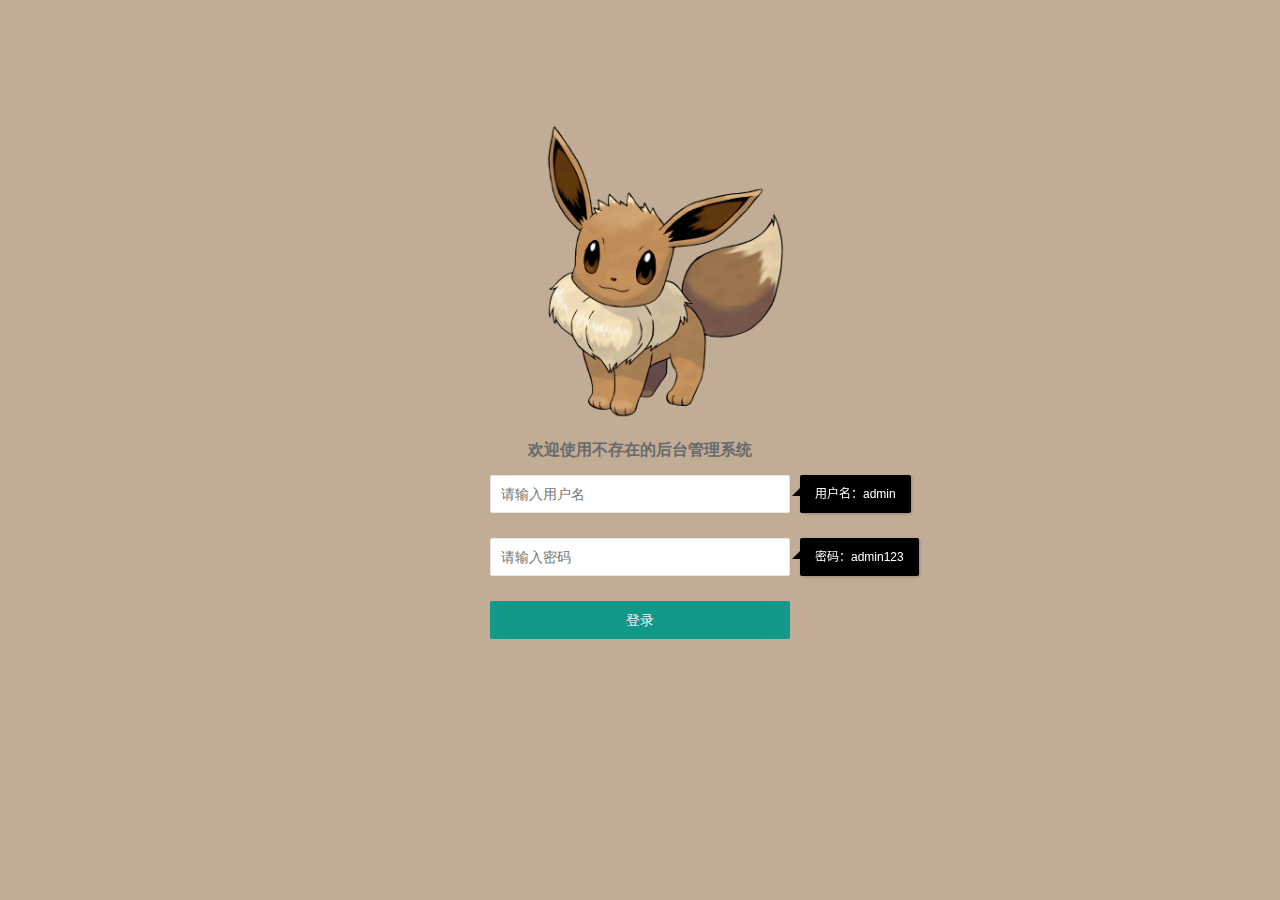
==== commit ea8cc572: "树形菜单" ====
--- a/carousel.html
+++ b/carousel.html
@@ -21,9 +21,6 @@
                     <div><img src="./img/carousel/1.jpg" alt=""></div>
                     <div><img src="./img/carousel/2.jpg" alt=""></div>
                     <div><img src="./img/carousel/3.jpg" alt=""></div>
-                    <!-- <div><img src="./img/carousel/4.jpg" alt=""></div>
-                    <div><img src="./img/carousel/5.jpg" alt=""></div>
-                    <div><img src="./img/carousel/6.jpg" alt=""></div> -->
                 </div>
             </div>
             <button type="button" class="layui-btn" id="moreImg">添加一张图片</button>
--- a/css/main.css
+++ b/css/main.css
@@ -70,4 +70,9 @@
 .carousel-items img {
     width: 100%;
     height: 100%;
+}
+
+/* 树形菜单 */
+.layui-tree-skin-gay .layui-tree-branch{
+    color: #1E9FFF;
 }